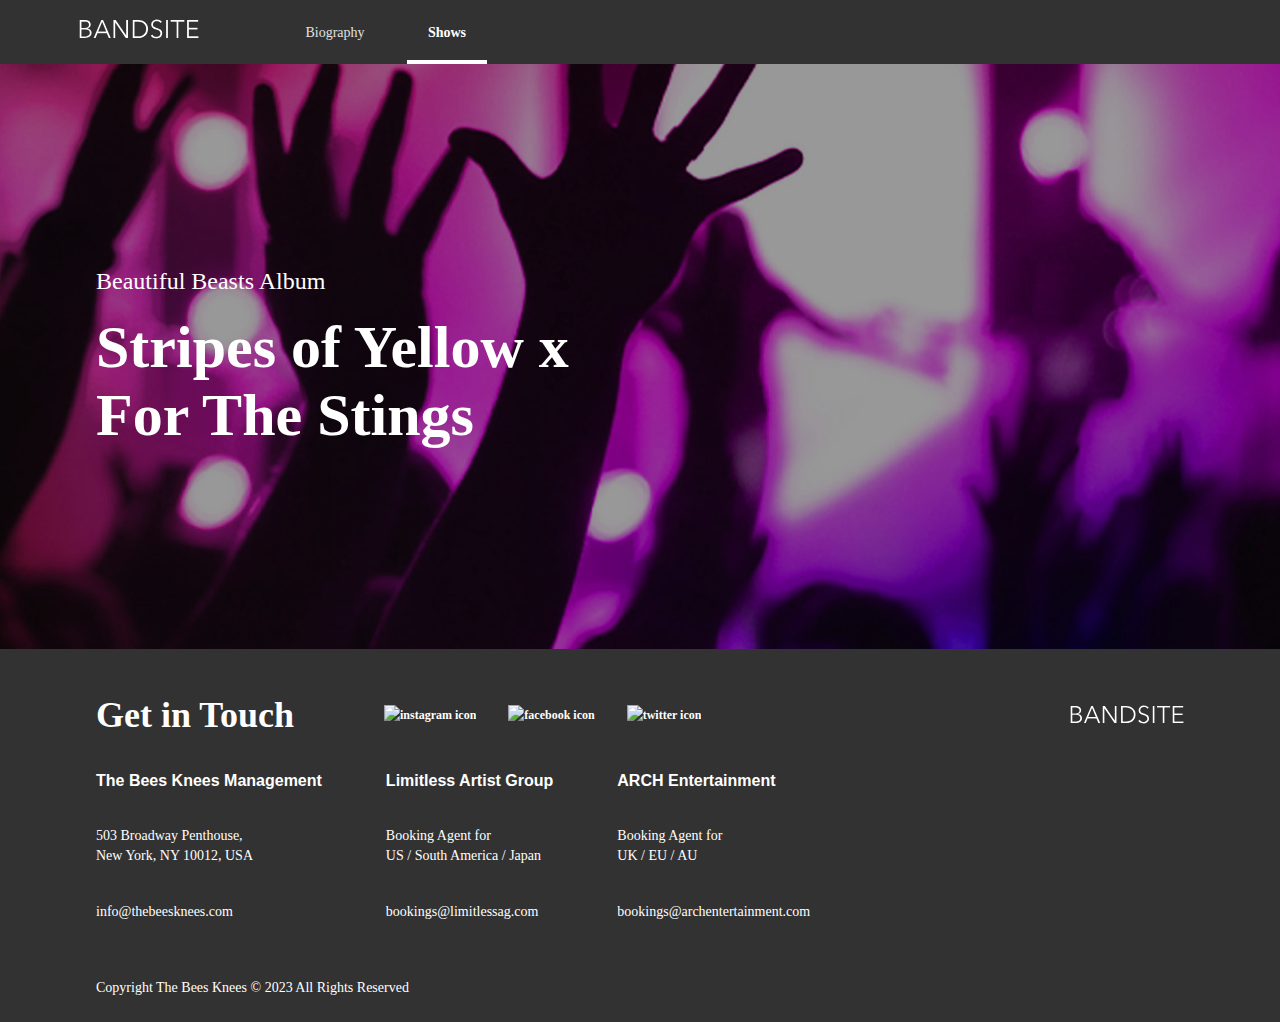
==== pages/shows.html @ 43c8410a "embed soundcloud song in hero" ====
<!DOCTYPE html>
<html lang="en">
<head>
    <meta charset="UTF-8">
    <meta name="viewport" content="width=device-width, initial-scale=1.0">
    <title>BandSite | Shows</title>
    <link rel="stylesheet" href="../styles/shows.css">
</head>
<body>
    <!-- navigation -->
    <header class="nav-header">
        <nav class="navigation">
            <h1 class="navigation__heading">
                <a href="../index.html"><img class="navigation__logo" src="../assets/logos/Logo-bandsite.svg" alt="bandsite logo"></a>
            </h1>
            </div>
            <div class="navigation__menu">
                <ul class="navigation__pages">
                    <li class="navigation__item navigation__item--inactive"><a class="navigation__link navigation__link--inactive" href="../index.html">Biography</a></li>
                    <li class="navigation__item navigation__item--active"><a class="navigation__link navigation__link--active" href="./shows.html">Shows</a></li>
                </ul>
            </div>
        </nav>
    </header>

    <!-- hero section -->
    <section class="hero">
        <div class="hero__title">
            <h4 class="hero__subtitle">Beautiful Beasts Album</h4>
            <h2 class="hero__text">Stripes of Yellow x</h2>
            <h2 class="hero__text">For The Stings</h2>
        </div>
        <div class="hero__soundcloud hero__soundcloud--mobile">
            <iframe width="100%" height="130" scrolling="no" frameborder="no" allow="autoplay" src="https://w.soundcloud.com/player/?url=https%3A//api.soundcloud.com/tracks/1814779140&color=%23ff5500&auto_play=false&hide_related=true&show_comments=false&show_user=true&show_reposts=true&show_teaser=false"></iframe><div style="font-size: 10px; color: #cccccc;line-break: anywhere;word-break: normal;overflow: hidden;white-space: nowrap;text-overflow: ellipsis; font-family: Interstate,Lucida Grande,Lucida Sans Unicode,Lucida Sans,Garuda,Verdana,Tahoma,sans-serif;font-weight: 100;"></div>
        </div>
        <div class="hero__soundcloud hero__soundcloud--nonmobile">
            <iframe width="400rem" height="130" scrolling="no" frameborder="no" allow="autoplay" src="https://w.soundcloud.com/player/?url=https%3A//api.soundcloud.com/tracks/1814779140&color=%23ff5500&auto_play=false&hide_related=true&show_comments=false&show_user=true&show_reposts=true&show_teaser=false"></iframe><div style="font-size: 10px; color: #cccccc;line-break: anywhere;word-break: normal;overflow: hidden;white-space: nowrap;text-overflow: ellipsis; font-family: Interstate,Lucida Grande,Lucida Sans Unicode,Lucida Sans,Garuda,Verdana,Tahoma,sans-serif;font-weight: 100;"></div>
        </div>
    </section>

    <!-- footer -->
    <footer class="footer">
        <section class="footer__content">

            <!-- social media section -->
            <section class="footer__social">
                <h2 class="footer__title">Get in Touch</h2>
                <div class="footer__menu">
                    <a class="footer__link" href="https://instagram.com"><img class="footer__icons" src="../assets/icons/SVG/Icon-instagram.svg" alt="instagram icon"></a>
                    <a class="footer__link" href="https://facebook.com"><img class="footer__icons" src="../assets/icons/SVG/Icon-facebook.svg" alt="facebook icon"></a>
                    <a class="footer__link" href="https://twitter.com"><img class="footer__icons" src="../assets/icons/SVG/Icon-twitter.svg" alt="twitter icon"></a>
                </div>
                <!-- footer logo for tablet and desktop -->
                <div class="footer__wordmark--nonmobile">
                    <a class="footer__wordmark--nonmobile" href="../index.html"><img class="footer__logo-nonmobile" src="../assets/logos/Logo-bandsite.svg" alt="bandsite logo"></a>
                </div>
            </section>

            <!-- contact section -->
            <section class="footer__contact">
                <div class="footer__info">
                    <h4 class="footer__subtitle">The Bees Knees Management</h4>
                    <p class="footer__text">503 Broadway Penthouse,</p>
                    <p class="footer__text">New York, NY 10012, USA</p>
                    <p class="footer__email"><a class="footer__text" href="mailto:info@thebeesknees.com"></a>info@thebeesknees.com</p>
                </div>
                <div class="footer__info">
                    <h4 class="footer__subtitle">Limitless Artist Group</h4>
                    <p class="footer__text">Booking Agent for</p>
                    <p class="footer__text">US / South America / Japan</p>
                    <p class="footer__email"><a class="footer__text" href="mailto:bookings@limitlessag.com"></a>bookings@limitlessag.com</p>
                </div>
                <div class="footer__info">
                    <h4 class="footer__subtitle">ARCH Entertainment</h4>
                    <p class="footer__text">Booking Agent for</p>
                    <p class="footer__text">UK / EU / AU</p>
                    <p class="footer__email"><a class="footer__text" href="mailto:bookings@archentertainment.com"></a>bookings@archentertainment.com</p>
                </div>
            </section>

            <!-- footer logo for mobile -->
            <div class="footer__wordmark--mobile">
                <a class="footer__wordmark--mobile" href="../index.html"><img class="footer__logo--mobile" src="../assets/logos/Logo-bandsite.svg" alt="bandsite logo"></a>
            </div>

            <!-- copyright section -->
            <div>
                <p class="footer__copy">Copyright The Bees Knees © 2023 All Rights Reserved</p>
            </div>
        </section>
    </footer>
</body>
</html>
---- styles/shows.css ----
@font-face {
  font-family: "Avenir Next";
  src: url(../assets/fonts/AvenirNextLTPro-Regular.otf) format("otf");
  font-weight: 400;
  font-style: normal;
}
@font-face {
  font-family: "Avenir Next";
  src: url(../assets/fonts/AvenirNextLTPro-Demi.otf) format("otf");
  font-weight: 600;
  font-style: normal;
}
@font-face {
  font-family: "Avenir Next";
  src: url(../assets/fonts/AvenirNextLTPro-Bold.otf) format("otf");
  font-weight: 700;
  font-style: normal;
}
html {
  font-family: "Avenir Next", sans-serif;
}

* {
  box-sizing: border-box;
}

html, body {
  padding: 0rem;
  margin: 0rem;
}

h1, h2, h3, h4, p {
  margin: 0rem;
}

ul, li {
  list-style-type: none;
}

a, a:visited {
  text-decoration: none;
  color: #FFFFFF;
}

@media screen and (min-width: 320px) and (max-width: 767px) {
  h1 {
    font-family: "Avenir Next";
    font-weight: 700;
    font-size: 24px;
    line-height: 32px;
  }
}
@media screen and (min-width: 768px) and (max-width: 1279px) {
  h1 {
    font-family: "Avenir Next";
    font-weight: 700;
    font-size: 60px;
    line-height: 68px;
  }
}
@media screen and (min-width: 1280px) and (max-width: 1920px) {
  h1 {
    font-family: "Avenir Next";
    font-weight: 700;
    font-size: 60px;
    line-height: 68px;
  }
}

@media screen and (min-width: 320px) and (max-width: 767px) {
  h2 {
    font-family: "Avenir Next";
    font-weight: 700;
    font-size: 24px;
    line-height: 32px;
  }
}
@media screen and (min-width: 768px) and (max-width: 1279px) {
  h2 {
    font-family: "Avenir Next";
    font-weight: 700;
    font-size: 36px;
    line-height: 44px;
  }
}
@media screen and (min-width: 1280px) and (max-width: 1920px) {
  h2 {
    font-family: "Avenir Next";
    font-weight: 700;
    font-size: 36px;
    line-height: 44px;
  }
}

@media screen and (min-width: 320px) and (max-width: 767px) {
  h3 {
    font-family: "Avenir Next";
    font-weight: 600;
    font-size: 14px;
    line-height: 22px;
  }
}
@media screen and (min-width: 768px) and (max-width: 1279px) {
  h3 {
    font-family: "Avenir Next";
    font-weight: 600;
    font-size: 24px;
    line-height: 32px;
  }
}
@media screen and (min-width: 1280px) and (max-width: 1920px) {
  h3 {
    font-family: "Avenir Next";
    font-weight: 600;
    font-size: 24px;
    line-height: 32px;
  }
}

@media screen and (min-width: 320px) and (max-width: 767px) {
  p {
    font-family: "Avenir Next";
    font-weight: 400;
    font-size: 13px;
    line-height: 18px;
  }
}
@media screen and (min-width: 768px) and (max-width: 1279px) {
  p {
    font-family: "Avenir Next";
    font-weight: 400;
    font-size: 14px;
    line-height: 22px;
  }
}
@media screen and (min-width: 1280px) and (max-width: 1920px) {
  p {
    font-family: "Avenir Next";
    font-weight: 400;
    font-size: 14px;
    line-height: 22px;
  }
}

@media screen and (min-width: 320px) and (max-width: 767px) {
  a, li {
    font-family: "Avenir Next";
    font-weight: 700;
    font-size: 10px;
    line-height: 20px;
  }
}
@media screen and (min-width: 768px) and (max-width: 1279px) {
  a, li {
    font-family: "Avenir Next";
    font-weight: 700;
    font-size: 12px;
    line-height: 20px;
  }
}
@media screen and (min-width: 1280px) and (max-width: 1920px) {
  a, li {
    font-family: "Avenir Next";
    font-weight: 700;
    font-size: 12px;
    line-height: 20px;
  }
}

.nav-header {
  width: 100%;
  background-color: #323232;
}
@media screen and (min-width: 320px) and (max-width: 767px) {
  .nav-header {
    padding: 0.5rem 0rem;
  }
}
@media screen and (min-width: 768px) and (max-width: 1279px) {
  .nav-header {
    padding-left: 36px;
    padding-right: 36px;
  }
}
@media screen and (min-width: 1280px) and (max-width: 1920px) {
  .nav-header {
    padding: 0 auto;
  }
}

.navigation {
  background-color: #323232;
  display: flex;
}
@media screen and (min-width: 320px) and (max-width: 767px) {
  .navigation {
    flex-direction: column;
    align-items: center;
    justify-content: center;
  }
}
@media screen and (min-width: 768px) and (max-width: 1279px) {
  .navigation {
    align-items: center;
    justify-content: flex-end;
    height: 4rem;
  }
}
@media screen and (min-width: 1280px) and (max-width: 1920px) {
  .navigation {
    align-items: center;
    justify-content: flex-end;
    margin: 0 3.9375rem;
    height: 4rem;
  }
}
.navigation__heading {
  padding: 0.5rem 1rem;
}
@media screen and (min-width: 768px) and (max-width: 1279px) {
  .navigation__heading {
    display: flex;
    align-items: flex-start;
  }
}
@media screen and (min-width: 1280px) and (max-width: 1920px) {
  .navigation__heading {
    display: flex;
    align-items: flex-start;
  }
}
.navigation__logo {
  width: 7.5rem;
  height: 1.25rem;
}
.navigation__menu {
  width: 100%;
}
.navigation__pages {
  width: 100%;
  display: flex;
  align-items: flex-end;
  justify-content: space-around;
  position: relative;
  top: 0.5rem;
  padding: 0rem;
  margin: 0rem;
}
@media screen and (min-width: 768px) and (max-width: 1279px) {
  .navigation__pages {
    justify-content: left;
    padding: 0.4rem 0rem 0rem 4rem;
    margin: 0rem;
  }
}
@media screen and (min-width: 1280px) and (max-width: 1920px) {
  .navigation__pages {
    justify-content: left;
    padding: 0.4rem 0rem 0rem 4rem;
    margin: 0rem;
  }
}
.navigation__item {
  text-align: center;
  padding: 0rem 0rem 0.5rem 0rem;
  transition: all ease-in-out 0.2s;
}
@media screen and (min-width: 320px) and (max-width: 767px) {
  .navigation__item {
    width: 100%;
  }
}
@media screen and (min-width: 768px) and (max-width: 1279px) {
  .navigation__item {
    padding: 0rem 0rem 1rem 0rem;
    margin: 0rem 1rem;
    width: 5rem;
  }
}
@media screen and (min-width: 1280px) and (max-width: 1920px) {
  .navigation__item {
    padding: 0rem 0rem 1rem 0rem;
    margin: 0rem 1rem;
    width: 5rem;
  }
}
.navigation__item--active, .navigation__item:hover, .navigation__item:focus {
  border-bottom: 0.25rem #FFFFFF solid;
  color: #FFFFFF;
}
.navigation__item--inactive {
  border-bottom: 0.25rem #323232 solid;
  color: #E1E1E1;
}
.navigation__link {
  font-family: "Avenir Next";
  font-weight: 600;
  font-size: 14px;
  line-height: 22px;
}
.navigation__link--active, .navigation__link:hover, .navigation__link:focus {
  font-weight: 600;
  color: #FFFFFF;
}
.navigation__link--inactive {
  font-weight: 400;
  color: #E1E1E1;
}

.footer {
  width: 100%;
  background-color: #323232;
  color: #FFFFFF;
  padding: 1rem 1rem 0rem 1rem;
}
@media screen and (min-width: 768px) and (max-width: 1279px) {
  .footer {
    padding: 2rem 2.25rem 1rem;
    display: flex;
    align-items: flex-start;
    justify-content: space-between;
  }
}
@media screen and (min-width: 1280px) and (max-width: 1920px) {
  .footer {
    padding: 2rem 6rem 1rem;
    max-width: 1920px;
    margin: 0 auto;
  }
}
.footer * {
  padding: 0.5rem 0rem;
}
.footer__content {
  padding: 0rem;
}
@media screen and (min-width: 768px) and (max-width: 1279px) {
  .footer__content {
    width: 100%;
    display: flex;
    flex-direction: column;
    align-items: flex-start;
    justify-content: flex-start;
  }
}
.footer__social {
  padding: 0rem;
  width: 100%;
  display: flex;
  flex-direction: column;
}
@media screen and (min-width: 768px) and (max-width: 1279px) {
  .footer__social {
    display: flex;
    flex-direction: row;
    align-items: center;
    justify-content: space-between;
  }
}
@media screen and (min-width: 1280px) and (max-width: 1920px) {
  .footer__social {
    display: flex;
    flex-direction: row;
    align-items: center;
    justify-content: space-between;
  }
}
.footer__title {
  padding: 1rem 0rem 0rem;
  font-family: "Avenir Next";
  font-weight: 700;
  font-size: 24px;
  line-height: 32px;
  font-weight: 600;
}
@media screen and (min-width: 768px) and (max-width: 1279px) {
  .footer__title {
    font-family: "Avenir Next";
    font-weight: 700;
    font-size: 36px;
    line-height: 44px;
    font-weight: 600;
    display: flex;
    align-items: center;
    padding: 0rem;
  }
}
@media screen and (min-width: 1280px) and (max-width: 1920px) {
  .footer__title {
    font-family: "Avenir Next";
    font-weight: 700;
    font-size: 36px;
    line-height: 44px;
    font-weight: 600;
    display: flex;
    align-items: center;
    padding: 0rem;
  }
}
.footer__menu {
  padding: 0rem;
  display: flex;
  align-items: center;
}
@media screen and (min-width: 768px) and (max-width: 1279px) {
  .footer__menu {
    position: absolute;
    left: 17.5rem;
  }
}
@media screen and (min-width: 1280px) and (max-width: 1920px) {
  .footer__menu {
    position: absolute;
    left: 24rem;
  }
}
.footer__link {
  margin: 0rem 0.5rem 0rem 0rem;
}
@media screen and (min-width: 768px) and (max-width: 1279px) {
  .footer__link {
    display: flex;
    padding: 0rem;
  }
}
@media screen and (min-width: 1280px) and (max-width: 1920px) {
  .footer__link {
    display: flex;
    padding: 0rem;
  }
}
.footer__icons {
  padding: 1rem 0rem 0rem;
  margin: 0rem 1.5rem 0rem 0rem;
}
@media screen and (min-width: 768px) and (max-width: 1279px) {
  .footer__icons {
    padding: 0rem;
  }
}
@media screen and (min-width: 1280px) and (max-width: 1920px) {
  .footer__icons {
    padding: 0rem;
  }
}
@media screen and (min-width: 768px) and (max-width: 1279px) {
  .footer__contact {
    display: flex;
    align-items: center;
    justify-content: flex-start;
    width: 100%;
    padding: 0rem;
    margin: 0rem;
  }
}
@media screen and (min-width: 1280px) and (max-width: 1920px) {
  .footer__contact {
    display: flex;
    align-items: center;
    justify-content: flex-start;
    width: 100%;
    padding: 0rem;
    margin: 0rem;
  }
}
@media screen and (min-width: 768px) and (max-width: 1279px) {
  .footer__info {
    margin: 0rem 1.5rem 0rem 0rem;
  }
}
@media screen and (min-width: 1280px) and (max-width: 1920px) {
  .footer__info {
    margin: 0rem 4rem 0rem 0rem;
  }
}
.footer__subtitle {
  padding: 0.5rem 0rem 1rem;
  margin: 0rem;
  font-weight: 600;
}
@media screen and (min-width: 768px) and (max-width: 1279px) {
  .footer__subtitle {
    padding: 1rem 0rem 2.25rem;
  }
}
@media screen and (min-width: 1280px) and (max-width: 1920px) {
  .footer__subtitle {
    padding: 1rem 0rem 2.25rem;
  }
}
.footer__text {
  padding: 0rem;
  font-family: "Avenir Next";
  font-weight: 400;
  font-size: 13px;
  line-height: 18px;
}
@media screen and (min-width: 768px) and (max-width: 1279px) {
  .footer__text {
    font-family: "Avenir Next";
    font-weight: 400;
    font-size: 14px;
    line-height: 20px;
  }
}
@media screen and (min-width: 1280px) and (max-width: 1920px) {
  .footer__text {
    font-family: "Avenir Next";
    font-weight: 400;
    font-size: 14px;
    line-height: 20px;
  }
}
.footer__email {
  padding: 1rem 0rem 0rem;
  font-family: "Avenir Next";
  font-weight: 400;
  font-size: 13px;
  line-height: 18px;
}
@media screen and (min-width: 768px) and (max-width: 1279px) {
  .footer__email {
    font-family: "Avenir Next";
    font-weight: 400;
    font-size: 14px;
    line-height: 20px;
    padding: 2.25rem 0rem 0rem;
  }
}
@media screen and (min-width: 1280px) and (max-width: 1920px) {
  .footer__email {
    font-family: "Avenir Next";
    font-weight: 400;
    font-size: 14px;
    line-height: 20px;
    padding: 2.25rem 0rem 0rem;
  }
}
.footer__wordmark {
  padding: 0rem;
  margin: 0rem;
}
@media screen and (min-width: 320px) and (max-width: 767px) {
  .footer__wordmark--mobile {
    display: flex;
    padding: 1rem 0rem 0rem;
    margin: 0rem;
  }
}
@media screen and (min-width: 768px) and (max-width: 1279px) {
  .footer__wordmark--mobile {
    display: none;
  }
}
@media screen and (min-width: 1280px) and (max-width: 1920px) {
  .footer__wordmark--mobile {
    display: none;
  }
}
@media screen and (min-width: 320px) and (max-width: 767px) {
  .footer__wordmark--nonmobile {
    display: none;
  }
}
@media screen and (min-width: 768px) and (max-width: 1279px) {
  .footer__wordmark--nonmobile {
    display: flex;
    margin: 0rem;
  }
}
@media screen and (min-width: 1280px) and (max-width: 1920px) {
  .footer__wordmark--nonmobile {
    display: flex;
    margin-left: 0rem;
  }
}
.footer__logo {
  width: 7.5rem;
  height: 1.25rem;
  padding: 0rem;
}
@media screen and (min-width: 768px) and (max-width: 1279px) {
  .footer__logo--mobile {
    display: none;
  }
}
@media screen and (min-width: 1280px) and (max-width: 1920px) {
  .footer__logo--mobile {
    display: none;
  }
}
@media screen and (min-width: 320px) and (max-width: 767px) {
  .footer__logo--nonmobile {
    display: none;
  }
}
@media screen and (min-width: 768px) and (max-width: 1279px) {
  .footer__logo--nonmobile {
    display: flex;
  }
}
@media screen and (min-width: 1280px) and (max-width: 1920px) {
  .footer__logo--nonmobile {
    display: flex;
  }
}
.footer__copy {
  font-family: "Avenir Next";
  font-weight: 400;
  font-size: 13px;
  line-height: 18px;
}
@media screen and (min-width: 768px) and (max-width: 1279px) {
  .footer__copy {
    font-family: "Avenir Next";
    font-weight: 400;
    font-size: 14px;
    line-height: 20px;
    padding: 2.5rem 0rem 0rem;
  }
}
@media screen and (min-width: 1280px) and (max-width: 1920px) {
  .footer__copy {
    font-family: "Avenir Next";
    font-weight: 400;
    font-size: 14px;
    line-height: 20px;
    padding: 2.5rem 0rem 0rem;
  }
}

.hero {
  display: flex;
  flex-direction: column;
  align-items: left;
  background: url(../assets/images/hero-shows.jpg) rgba(50, 50, 50, 0.5);
  background-blend-mode: multiply;
  background-repeat: no-repeat;
  background-size: cover;
  background-position: center;
  padding: 1rem;
  width: 100%;
}
@media screen and (min-width: 320px) and (max-width: 767px) {
  .hero {
    height: 37vh;
  }
}
@media screen and (min-width: 768px) and (max-width: 1279px) {
  .hero {
    height: 47vh;
  }
}
@media screen and (min-width: 1280px) and (max-width: 1920px) {
  .hero {
    flex-direction: row;
    align-items: center;
    height: 65vh;
  }
}
.hero__subtitle {
  font-family: "Avenir Next";
  font-weight: 600;
  font-size: 14px;
  line-height: 22px;
  font-weight: 400;
  padding-bottom: 1rem;
}
@media screen and (min-width: 768px) and (max-width: 1279px) {
  .hero__subtitle {
    font-family: "Avenir Next";
    font-weight: 600;
    font-size: 24px;
    line-height: 32px;
    font-weight: 400;
  }
}
@media screen and (min-width: 1280px) and (max-width: 1920px) {
  .hero__subtitle {
    font-family: "Avenir Next";
    font-weight: 600;
    font-size: 24px;
    line-height: 32px;
    font-weight: 400;
  }
}
.hero__title {
  margin: 1rem 1rem 0rem;
  color: #FFFFFF;
}
@media screen and (min-width: 768px) and (max-width: 1279px) {
  .hero__title {
    margin: 2.25rem;
  }
}
@media screen and (min-width: 1280px) and (max-width: 1920px) {
  .hero__title {
    margin: 5rem;
  }
}
.hero__text {
  font-family: "Avenir Next";
  font-weight: 700;
  font-size: 24px;
  line-height: 32px;
  font-weight: 600;
}
@media screen and (min-width: 768px) and (max-width: 1279px) {
  .hero__text {
    font-family: "Avenir Next";
    font-weight: 700;
    font-size: 60px;
    line-height: 68px;
    font-weight: 600;
  }
}
@media screen and (min-width: 1280px) and (max-width: 1920px) {
  .hero__text {
    font-family: "Avenir Next";
    font-weight: 700;
    font-size: 60px;
    line-height: 68px;
    font-weight: 600;
  }
}
.hero__soundcloud--mobile {
  margin: 1rem 1rem;
}
@media screen and (min-width: 768px) and (max-width: 1279px) {
  .hero__soundcloud--mobile {
    display: none;
  }
}
@media screen and (min-width: 1280px) and (max-width: 1920px) {
  .hero__soundcloud--mobile {
    display: none;
  }
}
@media screen and (min-width: 320px) and (max-width: 767px) {
  .hero__soundcloud--nonmobile {
    display: none;
  }
}
@media screen and (min-width: 768px) and (max-width: 1279px) {
  .hero__soundcloud--nonmobile {
    margin: 1rem 2rem 0rem;
  }
}
@media screen and (min-width: 1280px) and (max-width: 1920px) {
  .hero__soundcloud--nonmobile {
    margin: 9.5rem 5rem 5rem;
  }
}/*# sourceMappingURL=shows.css.map */
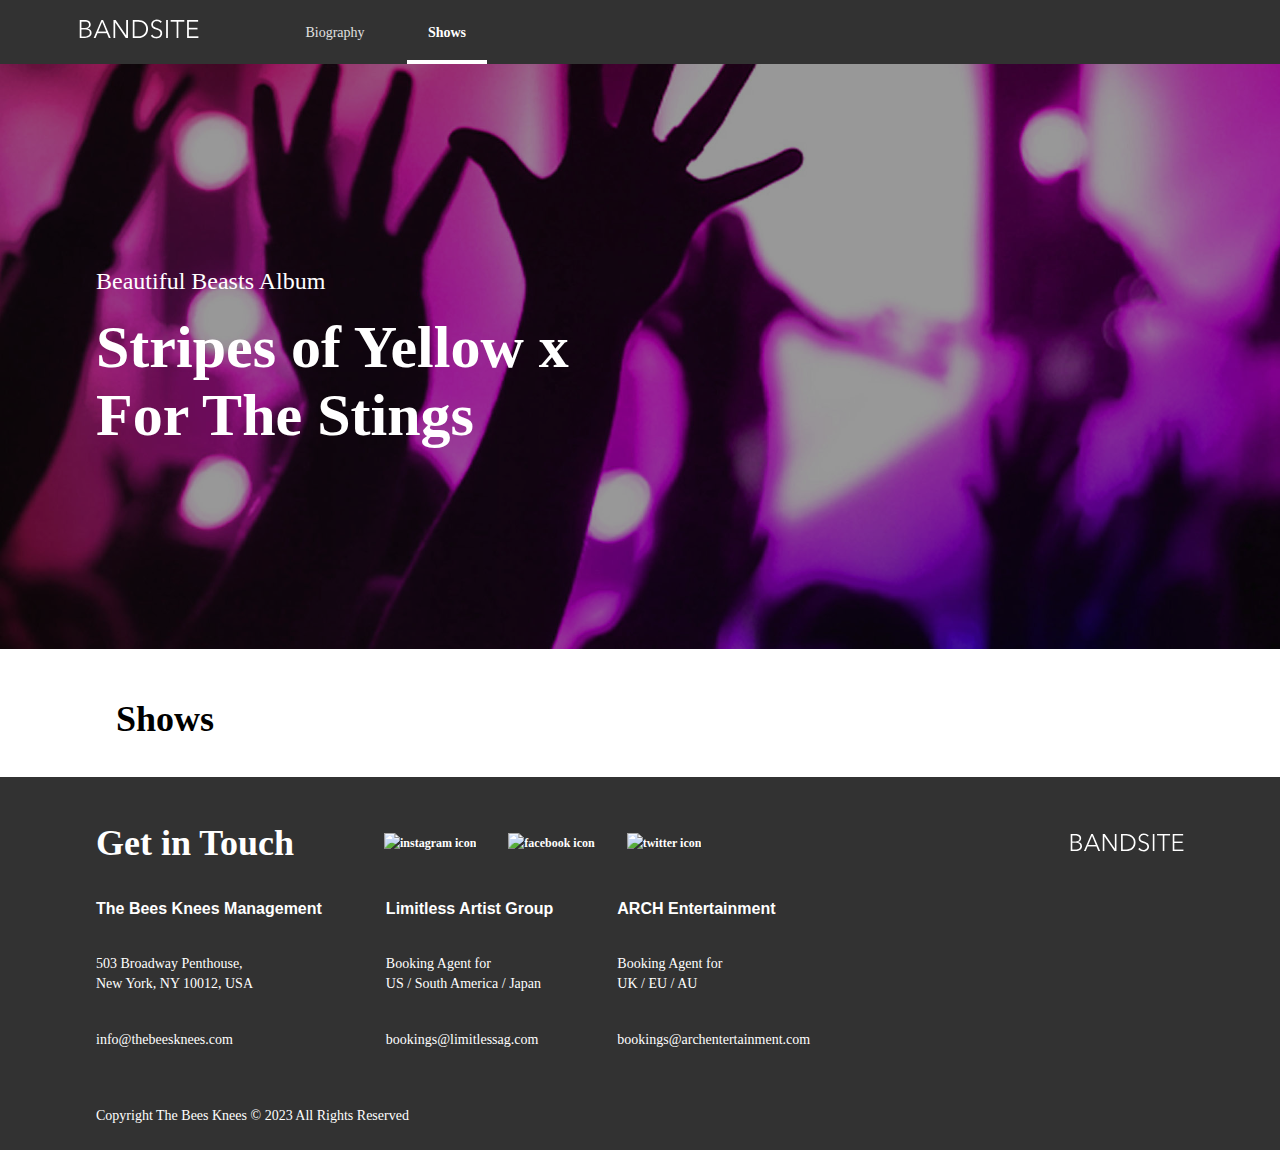
==== commit 35968ea9: "add shows title & fix title positioning" ====
--- a/pages/shows.html
+++ b/pages/shows.html
@@ -35,6 +35,13 @@
         </div>
         <div class="hero__soundcloud hero__soundcloud--nonmobile">
             <iframe width="400rem" height="130" scrolling="no" frameborder="no" allow="autoplay" src="https://w.soundcloud.com/player/?url=https%3A//api.soundcloud.com/tracks/1814779140&color=%23ff5500&auto_play=false&hide_related=true&show_comments=false&show_user=true&show_reposts=true&show_teaser=false"></iframe><div style="font-size: 10px; color: #cccccc;line-break: anywhere;word-break: normal;overflow: hidden;white-space: nowrap;text-overflow: ellipsis; font-family: Interstate,Lucida Grande,Lucida Sans Unicode,Lucida Sans,Garuda,Verdana,Tahoma,sans-serif;font-weight: 100;"></div>
+        </div>
+    </section>
+
+    <!-- shows section -->
+    <section class="shows">
+        <div>
+            <h2 class="shows__title">Shows</h2>
         </div>
     </section>
 
--- a/styles/shows.css
+++ b/styles/shows.css
@@ -750,4 +750,56 @@
   .hero__soundcloud--nonmobile {
     margin: 9.5rem 5rem 5rem;
   }
+}
+
+.shows {
+  display: flex;
+  width: 100%;
+}
+@media screen and (min-width: 320px) and (max-width: 767px) {
+  .shows {
+    padding: 1.5rem 1rem 0rem 1rem;
+  }
+}
+@media screen and (min-width: 768px) and (max-width: 1279px) {
+  .shows {
+    padding: 3rem 2.25rem 0rem 2.25rem;
+  }
+}
+@media screen and (min-width: 1280px) and (max-width: 1920px) {
+  .shows {
+    padding: 3rem 2.25rem 0rem 2.25rem;
+    max-width: 1920px;
+  }
+}
+@media screen and (min-width: 320px) and (max-width: 767px) {
+  .shows__title {
+    padding: 0rem 0rem 1rem 0rem;
+    font-family: "Avenir Next";
+    font-weight: 700;
+    font-size: 24px;
+    line-height: 32px;
+    font-weight: 600;
+  }
+}
+@media screen and (min-width: 768px) and (max-width: 1279px) {
+  .shows__title {
+    padding: 0rem 0rem 2.25rem 0rem;
+    font-family: "Avenir Next";
+    font-weight: 700;
+    font-size: 36px;
+    line-height: 44px;
+    font-weight: 600;
+  }
+}
+@media screen and (min-width: 1280px) and (max-width: 1920px) {
+  .shows__title {
+    padding: 0rem 0rem 2.25rem 5rem;
+    font-family: "Avenir Next";
+    font-weight: 700;
+    font-size: 36px;
+    line-height: 44px;
+    font-weight: 600;
+    margin: 0rem auto;
+  }
 }/*# sourceMappingURL=shows.css.map */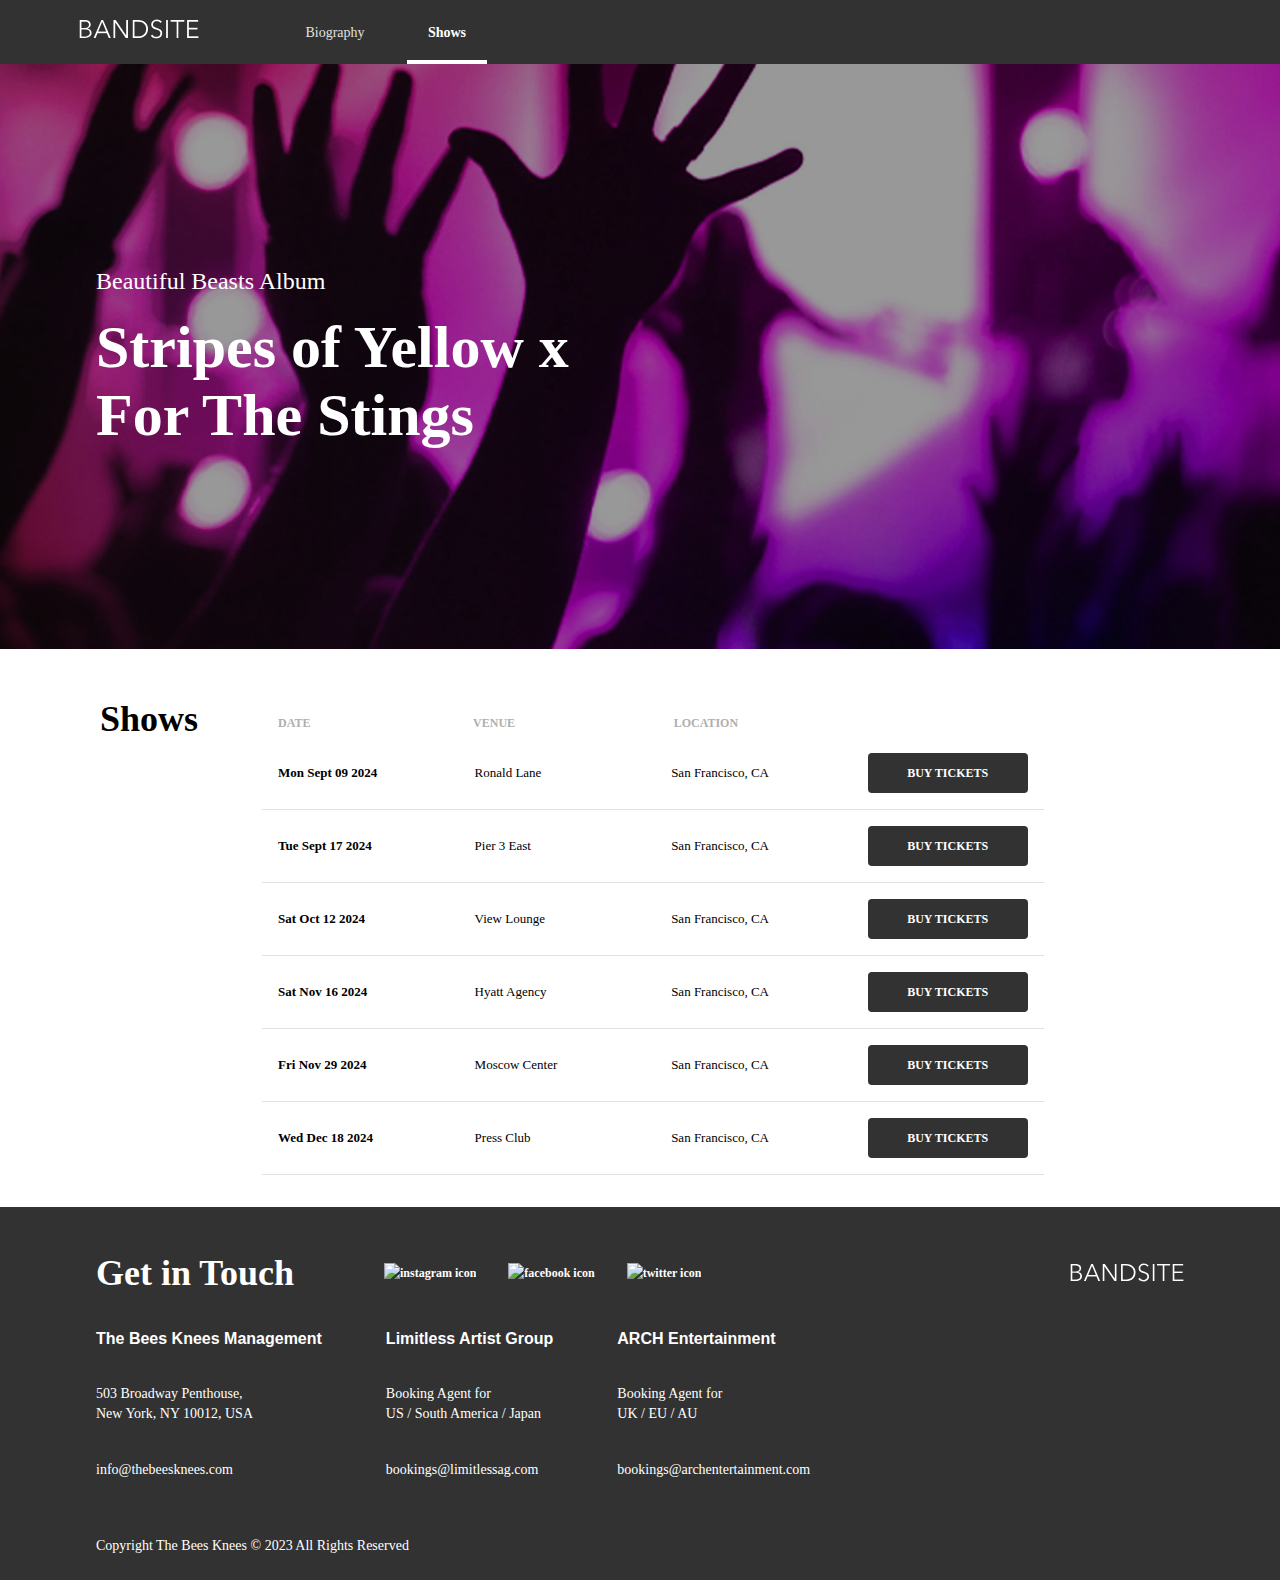
==== commit a6677cca: "create script for shows, add styling" ====
--- a/pages/shows.html
+++ b/pages/shows.html
@@ -5,6 +5,7 @@
     <meta name="viewport" content="width=device-width, initial-scale=1.0">
     <title>BandSite | Shows</title>
     <link rel="stylesheet" href="../styles/shows.css">
+    <script src="../scripts/build-shows-page.js" defer></script>
 </head>
 <body>
     <!-- navigation -->
@@ -39,10 +40,23 @@
     </section>
 
     <!-- shows section -->
+    <div>
+        <h2 class="shows__title">Shows</h2>
+    </div>
     <section class="shows">
-        <div>
-            <h2 class="shows__title">Shows</h2>
+        <div class="shows__container--desktop">
+            <h2 class="shows__title--desktop">Shows</h2>
+            <ul id="shows-list" class="shows__list">
+                <li>
+                    <ul class="shows__label--nonmobile">
+                        <li class="shows__date">DATE</li>
+                        <li class="shows__venue">VENUE</li>
+                        <li class="shows__location">LOCATION</li>
+                    </ul>
+                </li>
+            </ul>
         </div>
+        
     </section>
 
     <!-- footer -->
--- a/styles/shows.css
+++ b/styles/shows.css
@@ -643,19 +643,19 @@
 }
 @media screen and (min-width: 320px) and (max-width: 767px) {
   .hero {
-    height: 37vh;
+    min-height: 37vh;
   }
 }
 @media screen and (min-width: 768px) and (max-width: 1279px) {
   .hero {
-    height: 47vh;
+    min-height: 47vh;
   }
 }
 @media screen and (min-width: 1280px) and (max-width: 1920px) {
   .hero {
     flex-direction: row;
     align-items: center;
-    height: 65vh;
+    min-height: 65vh;
   }
 }
 .hero__subtitle {
@@ -685,7 +685,7 @@
   }
 }
 .hero__title {
-  margin: 1rem 1rem 0rem;
+  margin: 1rem 0rem 0rem;
   color: #FFFFFF;
 }
 @media screen and (min-width: 768px) and (max-width: 1279px) {
@@ -724,7 +724,7 @@
   }
 }
 .hero__soundcloud--mobile {
-  margin: 1rem 1rem;
+  margin: 1rem 0rem;
 }
 @media screen and (min-width: 768px) and (max-width: 1279px) {
   .hero__soundcloud--mobile {
@@ -753,38 +753,55 @@
 }
 
 .shows {
-  display: flex;
-  width: 100%;
-}
-@media screen and (min-width: 320px) and (max-width: 767px) {
+  padding: 0rem;
+}
+@media screen and (min-width: 768px) and (max-width: 1279px) {
   .shows {
-    padding: 1.5rem 1rem 0rem 1rem;
-  }
-}
-@media screen and (min-width: 768px) and (max-width: 1279px) {
+    display: flex;
+    flex-direction: column;
+    width: 100%;
+    padding: 3rem 2.25rem 0rem 2.25rem;
+  }
+}
+@media screen and (min-width: 1280px) and (max-width: 1920px) {
   .shows {
-    padding: 3rem 2.25rem 0rem 2.25rem;
-  }
-}
-@media screen and (min-width: 1280px) and (max-width: 1920px) {
-  .shows {
+    flex-direction: row;
     padding: 3rem 2.25rem 0rem 2.25rem;
     max-width: 1920px;
-  }
-}
-@media screen and (min-width: 320px) and (max-width: 767px) {
+    margin: 0 auto;
+  }
+}
+@media screen and (min-width: 1280px) and (max-width: 1920px) {
+  .shows__container--desktop {
+    display: flex;
+    align-items: flex-start;
+  }
+}
+.shows__title {
+  padding: 1rem;
+  font-family: "Avenir Next";
+  font-weight: 700;
+  font-size: 24px;
+  line-height: 32px;
+  font-weight: 600;
+}
+@media screen and (min-width: 768px) and (max-width: 1279px) {
   .shows__title {
-    padding: 0rem 0rem 1rem 0rem;
-    font-family: "Avenir Next";
-    font-weight: 700;
-    font-size: 24px;
-    line-height: 32px;
-    font-weight: 600;
-  }
-}
-@media screen and (min-width: 768px) and (max-width: 1279px) {
+    display: none;
+  }
+}
+@media screen and (min-width: 1280px) and (max-width: 1920px) {
   .shows__title {
-    padding: 0rem 0rem 2.25rem 0rem;
+    display: none;
+  }
+}
+.shows__title--desktop {
+  display: none;
+}
+@media screen and (min-width: 768px) and (max-width: 1279px) {
+  .shows__title--desktop {
+    display: flex;
+    padding: 0rem 0rem 2.25rem 0.5rem;
     font-family: "Avenir Next";
     font-weight: 700;
     font-size: 36px;
@@ -793,13 +810,241 @@
   }
 }
 @media screen and (min-width: 1280px) and (max-width: 1920px) {
-  .shows__title {
-    padding: 0rem 0rem 2.25rem 5rem;
+  .shows__title--desktop {
+    display: flex;
+    padding: 0rem 0rem 2.25rem 4rem;
     font-family: "Avenir Next";
     font-weight: 700;
     font-size: 36px;
     line-height: 44px;
     font-weight: 600;
-    margin: 0rem auto;
-  }
+  }
+}
+.shows__list {
+  padding: 0rem;
+  margin: 0rem 0rem 1rem;
+}
+@media screen and (min-width: 768px) and (max-width: 1279px) {
+  .shows__list {
+    padding: 0rem 0rem 1rem;
+  }
+}
+@media screen and (min-width: 1280px) and (max-width: 1920px) {
+  .shows__list {
+    padding: 0rem 0rem 1rem 4rem;
+    width: 70%;
+  }
+}
+.shows__cards {
+  border-bottom: 0.0625rem solid #E1E1E1;
+  padding: 0rem 0rem 1rem 0rem;
+  margin: 0rem;
+  display: flex;
+  flex-direction: column;
+}
+.shows__cards--selected {
+  background-color: #E1E1E1;
+}
+.shows__cards--sub-list {
+  padding: 1rem 0rem 0rem;
+}
+.shows__cards--sub-list-button {
+  padding-inline-start: 1rem;
+  padding-inline-end: 1rem;
+}
+.shows__cards:hover {
+  background-color: #FAFAFA;
+  cursor: pointer;
+}
+@media screen and (min-width: 768px) and (max-width: 1279px) {
+  .shows__cards {
+    padding: 1rem 1rem;
+    flex-direction: row;
+    align-items: center;
+    justify-content: space-between;
+  }
+  .shows__cards--sub-list {
+    display: flex;
+    align-items: center;
+    padding: 0rem;
+  }
+}
+@media screen and (min-width: 1280px) and (max-width: 1920px) {
+  .shows__cards {
+    padding: 1rem 1rem;
+    flex-direction: row;
+    align-items: center;
+    justify-content: space-between;
+  }
+  .shows__cards--sub-list {
+    display: flex;
+    align-items: center;
+    padding: 0rem;
+  }
+}
+.shows__info--date {
+  font-weight: 600;
+  font-size: 13px;
+  padding: 0rem 1rem;
+}
+@media screen and (min-width: 768px) and (max-width: 1279px) {
+  .shows__info--date {
+    min-width: 9rem;
+    -moz-column-gap: 0.125rem;
+         column-gap: 0.125rem;
+    padding: 0rem;
+  }
+}
+@media screen and (min-width: 1280px) and (max-width: 1920px) {
+  .shows__info--date {
+    min-width: 9rem;
+    -moz-column-gap: 0.125rem;
+         column-gap: 0.125rem;
+    padding: 0rem;
+  }
+}
+.shows__info--venue, .shows__info--location {
+  font-weight: 400;
+  font-size: 13px;
+  padding: 0rem 1rem;
+}
+@media screen and (min-width: 768px) and (max-width: 1279px) {
+  .shows__info--venue, .shows__info--location {
+    min-width: 9rem;
+    -moz-column-gap: 0.125rem;
+         column-gap: 0.125rem;
+    padding: 0rem;
+  }
+}
+@media screen and (min-width: 1280px) and (max-width: 1920px) {
+  .shows__info--venue, .shows__info--location {
+    min-width: 9rem;
+    -moz-column-gap: 0.125rem;
+         column-gap: 0.125rem;
+    padding: 0rem;
+  }
+}
+.shows__label {
+  padding: 0rem 1rem;
+  text-transform: uppercase;
+  color: #AFAFAF;
+  font-family: "Avenir Next";
+  font-weight: 700;
+  font-size: 10px;
+  line-height: 20px;
+  font-weight: 600;
+}
+@media screen and (min-width: 768px) and (max-width: 1279px) {
+  .shows__label {
+    display: none;
+  }
+}
+@media screen and (min-width: 1280px) and (max-width: 1920px) {
+  .shows__label {
+    display: none;
+  }
+}
+.shows__label--nonmobile {
+  display: none;
+  color: #AFAFAF;
+  font-family: "Avenir Next";
+  font-weight: 700;
+  font-size: 12px;
+  line-height: 20px;
+  font-weight: 600;
+}
+@media screen and (min-width: 768px) and (max-width: 1279px) {
+  .shows__label--nonmobile {
+    display: flex;
+    flex-direction: row;
+    align-items: center;
+    justify-content: space-between;
+    width: 65%;
+    padding: 0rem 1rem 0.5rem;
+  }
+}
+@media screen and (min-width: 1280px) and (max-width: 1920px) {
+  .shows__label--nonmobile {
+    display: flex;
+    flex-direction: row;
+    align-items: center;
+    justify-content: space-between;
+    width: 65%;
+    padding: 1rem 0.25rem 0.25rem 1rem;
+  }
+}
+.shows__date {
+  font-weight: 600;
+}
+.shows__venue {
+  padding-left: 0.8125rem;
+}
+@media screen and (min-width: 768px) and (max-width: 1279px) {
+  .shows__venue {
+    font-weight: 600;
+    padding-left: 0.75rem;
+  }
+}
+@media screen and (min-width: 1280px) and (max-width: 1920px) {
+  .shows__venue {
+    font-weight: 600;
+    padding-left: 0.25rem;
+  }
+}
+.shows__location {
+  padding-right: 0rem;
+}
+@media screen and (min-width: 768px) and (max-width: 1279px) {
+  .shows__location {
+    font-weight: 600;
+    padding-right: 1.25rem;
+  }
+}
+@media screen and (min-width: 1280px) and (max-width: 1920px) {
+  .shows__location {
+    font-weight: 600;
+    padding-right: 1.75rem;
+  }
+}
+.shows__button {
+  width: 100%;
+  height: 2.5rem;
+  padding: 0.5rem 0.25rem;
+  background-color: #323232;
+  color: #FFFFFF;
+  text-transform: uppercase;
+  border-radius: 0.25rem;
+  border: none;
+  font-family: "Avenir Next";
+  font-weight: 700;
+  font-size: 10px;
+  line-height: 20px;
+  font-weight: 600;
+  font-size: 1rem;
+}
+@media screen and (min-width: 768px) and (max-width: 1279px) {
+  .shows__button {
+    width: 10rem;
+    padding: 0.5rem, 1rem;
+    font-family: "Avenir Next";
+    font-weight: 700;
+    font-size: 12px;
+    line-height: 20px;
+    font-weight: 600;
+  }
+}
+@media screen and (min-width: 1280px) and (max-width: 1920px) {
+  .shows__button {
+    width: 10rem;
+    padding: 0.25rem, 1rem;
+    font-family: "Avenir Next";
+    font-weight: 700;
+    font-size: 12px;
+    line-height: 20px;
+    font-weight: 600;
+  }
+}
+.shows__button:hover {
+  background-color: #000000;
+  cursor: pointer;
 }/*# sourceMappingURL=shows.css.map */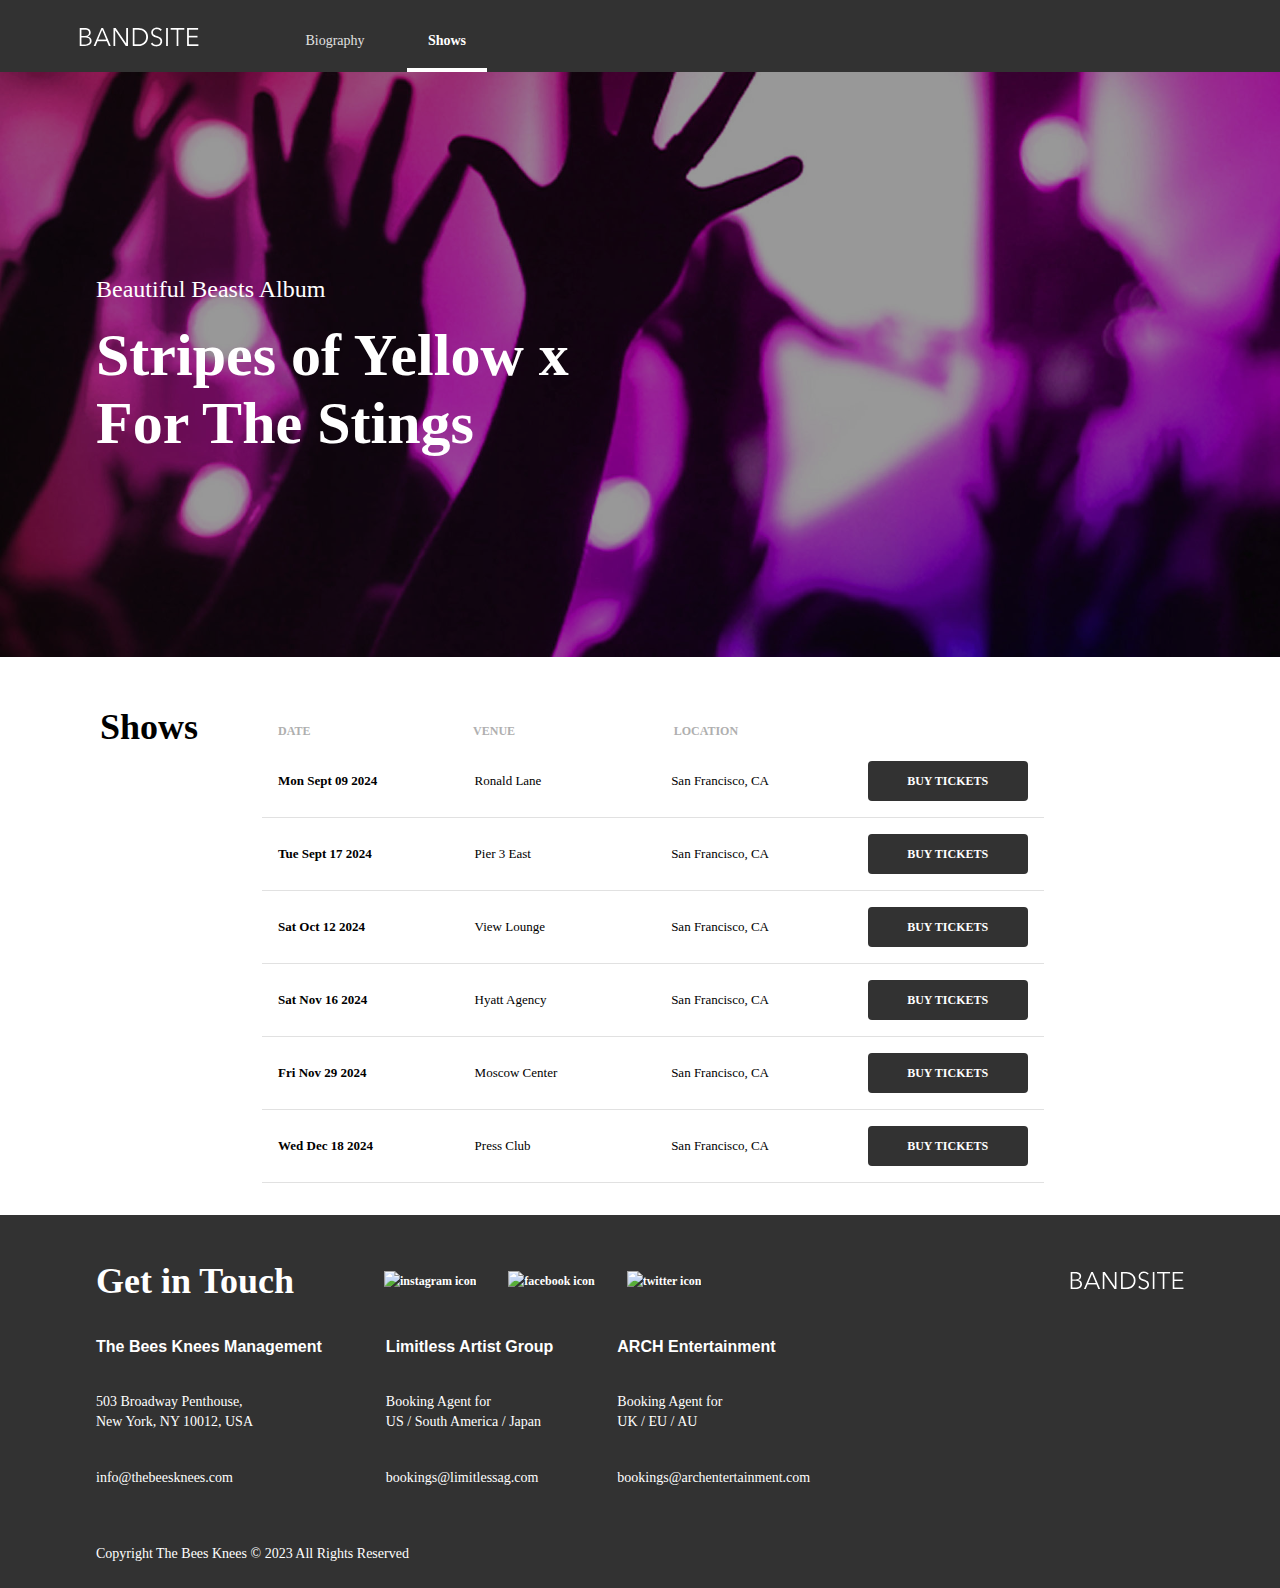
==== commit 1f46fbd4: "remove unnecessary mobile restrictions" ====
--- a/pages/shows.html
+++ b/pages/shows.html
@@ -38,26 +38,27 @@
             <iframe width="400rem" height="130" scrolling="no" frameborder="no" allow="autoplay" src="https://w.soundcloud.com/player/?url=https%3A//api.soundcloud.com/tracks/1814779140&color=%23ff5500&auto_play=false&hide_related=true&show_comments=false&show_user=true&show_reposts=true&show_teaser=false"></iframe><div style="font-size: 10px; color: #cccccc;line-break: anywhere;word-break: normal;overflow: hidden;white-space: nowrap;text-overflow: ellipsis; font-family: Interstate,Lucida Grande,Lucida Sans Unicode,Lucida Sans,Garuda,Verdana,Tahoma,sans-serif;font-weight: 100;"></div>
         </div>
     </section>
-
-    <!-- shows section -->
-    <div>
-        <h2 class="shows__title">Shows</h2>
-    </div>
-    <section class="shows">
-        <div class="shows__container--desktop">
-            <h2 class="shows__title--desktop">Shows</h2>
-            <ul id="shows-list" class="shows__list">
-                <li>
-                    <ul class="shows__label--nonmobile">
-                        <li class="shows__date">DATE</li>
-                        <li class="shows__venue">VENUE</li>
-                        <li class="shows__location">LOCATION</li>
-                    </ul>
-                </li>
-            </ul>
+    
+    <main>
+        <!-- shows section -->
+        <div>
+            <h2 class="shows__title">Shows</h2>
         </div>
-        
-    </section>
+        <section class="shows">
+            <div class="shows__container--desktop">
+                <h2 class="shows__title--desktop">Shows</h2>
+                <ul id="shows-list" class="shows__list">
+                    <li>
+                        <ul class="shows__label--nonmobile">
+                            <li class="shows__date">DATE</li>
+                            <li class="shows__venue">VENUE</li>
+                            <li class="shows__location">LOCATION</li>
+                        </ul>
+                    </li>
+                </ul>
+            </div>
+        </section>
+    </main>
 
     <!-- footer -->
     <footer class="footer">
--- a/styles/shows.css
+++ b/styles/shows.css
@@ -17,7 +17,7 @@
   font-style: normal;
 }
 html {
-  font-family: "Avenir Next", sans-serif;
+  font-family: "Avenir Next", Verdana, Geneva, Tahoma, sans-serif;
 }
 
 * {
@@ -42,172 +42,155 @@
   color: #FFFFFF;
 }
 
-@media screen and (min-width: 320px) and (max-width: 767px) {
+h1 {
+  font-family: "Avenir Next";
+  font-weight: 700;
+  font-size: 1.5rem;
+  line-height: 2rem;
+}
+@media screen and (min-width: 48rem) {
   h1 {
     font-family: "Avenir Next";
     font-weight: 700;
-    font-size: 24px;
-    line-height: 32px;
-  }
-}
-@media screen and (min-width: 768px) and (max-width: 1279px) {
+    font-size: 3.75rem;
+    line-height: 4.25rem;
+  }
+}
+@media screen and (min-width: 80rem) {
   h1 {
     font-family: "Avenir Next";
     font-weight: 700;
-    font-size: 60px;
-    line-height: 68px;
-  }
-}
-@media screen and (min-width: 1280px) and (max-width: 1920px) {
-  h1 {
-    font-family: "Avenir Next";
-    font-weight: 700;
-    font-size: 60px;
-    line-height: 68px;
-  }
-}
-
-@media screen and (min-width: 320px) and (max-width: 767px) {
+    font-size: 3.75rem;
+    line-height: 4.25rem;
+  }
+}
+
+h2 {
+  font-family: "Avenir Next";
+  font-weight: 700;
+  font-size: 1.5rem;
+  line-height: 2rem;
+}
+@media screen and (min-width: 48rem) {
   h2 {
     font-family: "Avenir Next";
     font-weight: 700;
-    font-size: 24px;
-    line-height: 32px;
-  }
-}
-@media screen and (min-width: 768px) and (max-width: 1279px) {
+    font-size: 2.25rem;
+    line-height: 2.75rem;
+  }
+}
+@media screen and (min-width: 80rem) {
   h2 {
     font-family: "Avenir Next";
     font-weight: 700;
-    font-size: 36px;
-    line-height: 44px;
-  }
-}
-@media screen and (min-width: 1280px) and (max-width: 1920px) {
-  h2 {
-    font-family: "Avenir Next";
-    font-weight: 700;
-    font-size: 36px;
-    line-height: 44px;
-  }
-}
-
-@media screen and (min-width: 320px) and (max-width: 767px) {
+    font-size: 2.25rem;
+    line-height: 2.75rem;
+  }
+}
+
+h3 {
+  font-family: "Avenir Next";
+  font-weight: 600;
+  font-size: 0.875rem;
+  line-height: 1.375rem;
+}
+@media screen and (min-width: 48rem) {
   h3 {
     font-family: "Avenir Next";
     font-weight: 600;
-    font-size: 14px;
-    line-height: 22px;
-  }
-}
-@media screen and (min-width: 768px) and (max-width: 1279px) {
+    font-size: 1.5rem;
+    line-height: 2rem;
+  }
+}
+@media screen and (min-width: 80rem) {
   h3 {
     font-family: "Avenir Next";
     font-weight: 600;
-    font-size: 24px;
-    line-height: 32px;
-  }
-}
-@media screen and (min-width: 1280px) and (max-width: 1920px) {
-  h3 {
-    font-family: "Avenir Next";
-    font-weight: 600;
-    font-size: 24px;
-    line-height: 32px;
-  }
-}
-
-@media screen and (min-width: 320px) and (max-width: 767px) {
+    font-size: 1.5rem;
+    line-height: 2rem;
+  }
+}
+
+p {
+  font-family: "Avenir Next";
+  font-weight: 400;
+  font-size: 0.8125rem;
+  line-height: 1.125rem;
+}
+@media screen and (min-width: 48rem) {
   p {
     font-family: "Avenir Next";
     font-weight: 400;
-    font-size: 13px;
-    line-height: 18px;
-  }
-}
-@media screen and (min-width: 768px) and (max-width: 1279px) {
+    font-size: 0.875rem;
+    line-height: 1.375rem;
+  }
+}
+@media screen and (min-width: 80rem) {
   p {
     font-family: "Avenir Next";
     font-weight: 400;
-    font-size: 14px;
-    line-height: 22px;
-  }
-}
-@media screen and (min-width: 1280px) and (max-width: 1920px) {
-  p {
-    font-family: "Avenir Next";
-    font-weight: 400;
-    font-size: 14px;
-    line-height: 22px;
-  }
-}
-
-@media screen and (min-width: 320px) and (max-width: 767px) {
+    font-size: 0.875rem;
+    line-height: 1.375rem;
+  }
+}
+
+a, li {
+  font-family: "Avenir Next";
+  font-weight: 700;
+  font-size: 0.625rem;
+  line-height: 1.25rem;
+}
+@media screen and (min-width: 48rem) {
   a, li {
     font-family: "Avenir Next";
     font-weight: 700;
-    font-size: 10px;
-    line-height: 20px;
-  }
-}
-@media screen and (min-width: 768px) and (max-width: 1279px) {
+    font-size: 0.75rem;
+    line-height: 1.25rem;
+  }
+}
+@media screen and (min-width: 80rem) {
   a, li {
     font-family: "Avenir Next";
     font-weight: 700;
-    font-size: 12px;
-    line-height: 20px;
-  }
-}
-@media screen and (min-width: 1280px) and (max-width: 1920px) {
-  a, li {
-    font-family: "Avenir Next";
-    font-weight: 700;
-    font-size: 12px;
-    line-height: 20px;
+    font-size: 0.75rem;
+    line-height: 1.25rem;
   }
 }
 
 .nav-header {
   width: 100%;
   background-color: #323232;
-}
-@media screen and (min-width: 320px) and (max-width: 767px) {
+  padding: 0.5rem 0rem;
+}
+@media screen and (min-width: 48rem) {
   .nav-header {
-    padding: 0.5rem 0rem;
-  }
-}
-@media screen and (min-width: 768px) and (max-width: 1279px) {
+    padding: 0.5rem 2.25rem 0rem;
+  }
+}
+@media screen and (min-width: 80rem) {
   .nav-header {
-    padding-left: 36px;
-    padding-right: 36px;
-  }
-}
-@media screen and (min-width: 1280px) and (max-width: 1920px) {
-  .nav-header {
-    padding: 0 auto;
+    padding: 0.5rem 0rem 0rem;
   }
 }
 
 .navigation {
   background-color: #323232;
   display: flex;
-}
-@media screen and (min-width: 320px) and (max-width: 767px) {
+  flex-direction: column;
+  align-items: center;
+  justify-content: center;
+}
+@media screen and (min-width: 48rem) {
   .navigation {
-    flex-direction: column;
-    align-items: center;
-    justify-content: center;
-  }
-}
-@media screen and (min-width: 768px) and (max-width: 1279px) {
-  .navigation {
+    flex-direction: row;
     align-items: center;
     justify-content: flex-end;
     height: 4rem;
   }
 }
-@media screen and (min-width: 1280px) and (max-width: 1920px) {
+@media screen and (min-width: 80rem) {
   .navigation {
+    flex-direction: row;
     align-items: center;
     justify-content: flex-end;
     margin: 0 3.9375rem;
@@ -217,13 +200,13 @@
 .navigation__heading {
   padding: 0.5rem 1rem;
 }
-@media screen and (min-width: 768px) and (max-width: 1279px) {
+@media screen and (min-width: 48rem) {
   .navigation__heading {
     display: flex;
     align-items: flex-start;
   }
 }
-@media screen and (min-width: 1280px) and (max-width: 1920px) {
+@media screen and (min-width: 80rem) {
   .navigation__heading {
     display: flex;
     align-items: flex-start;
@@ -246,14 +229,14 @@
   padding: 0rem;
   margin: 0rem;
 }
-@media screen and (min-width: 768px) and (max-width: 1279px) {
+@media screen and (min-width: 48rem) {
   .navigation__pages {
     justify-content: left;
     padding: 0.4rem 0rem 0rem 4rem;
     margin: 0rem;
   }
 }
-@media screen and (min-width: 1280px) and (max-width: 1920px) {
+@media screen and (min-width: 80rem) {
   .navigation__pages {
     justify-content: left;
     padding: 0.4rem 0rem 0rem 4rem;
@@ -264,20 +247,16 @@
   text-align: center;
   padding: 0rem 0rem 0.5rem 0rem;
   transition: all ease-in-out 0.2s;
-}
-@media screen and (min-width: 320px) and (max-width: 767px) {
-  .navigation__item {
-    width: 100%;
-  }
-}
-@media screen and (min-width: 768px) and (max-width: 1279px) {
+  width: 100%;
+}
+@media screen and (min-width: 48rem) {
   .navigation__item {
     padding: 0rem 0rem 1rem 0rem;
     margin: 0rem 1rem;
     width: 5rem;
   }
 }
-@media screen and (min-width: 1280px) and (max-width: 1920px) {
+@media screen and (min-width: 80rem) {
   .navigation__item {
     padding: 0rem 0rem 1rem 0rem;
     margin: 0rem 1rem;
@@ -295,8 +274,8 @@
 .navigation__link {
   font-family: "Avenir Next";
   font-weight: 600;
-  font-size: 14px;
-  line-height: 22px;
+  font-size: 0.875rem;
+  line-height: 1.375rem;
 }
 .navigation__link--active, .navigation__link:hover, .navigation__link:focus {
   font-weight: 600;
@@ -313,7 +292,7 @@
   color: #FFFFFF;
   padding: 1rem 1rem 0rem 1rem;
 }
-@media screen and (min-width: 768px) and (max-width: 1279px) {
+@media screen and (min-width: 48rem) {
   .footer {
     padding: 2rem 2.25rem 1rem;
     display: flex;
@@ -321,10 +300,10 @@
     justify-content: space-between;
   }
 }
-@media screen and (min-width: 1280px) and (max-width: 1920px) {
+@media screen and (min-width: 80rem) {
   .footer {
     padding: 2rem 6rem 1rem;
-    max-width: 1920px;
+    max-width: 120rem;
     margin: 0 auto;
   }
 }
@@ -334,7 +313,7 @@
 .footer__content {
   padding: 0rem;
 }
-@media screen and (min-width: 768px) and (max-width: 1279px) {
+@media screen and (min-width: 48rem) {
   .footer__content {
     width: 100%;
     display: flex;
@@ -349,7 +328,7 @@
   display: flex;
   flex-direction: column;
 }
-@media screen and (min-width: 768px) and (max-width: 1279px) {
+@media screen and (min-width: 48rem) {
   .footer__social {
     display: flex;
     flex-direction: row;
@@ -357,7 +336,7 @@
     justify-content: space-between;
   }
 }
-@media screen and (min-width: 1280px) and (max-width: 1920px) {
+@media screen and (min-width: 80rem) {
   .footer__social {
     display: flex;
     flex-direction: row;
@@ -369,28 +348,28 @@
   padding: 1rem 0rem 0rem;
   font-family: "Avenir Next";
   font-weight: 700;
-  font-size: 24px;
-  line-height: 32px;
-  font-weight: 600;
-}
-@media screen and (min-width: 768px) and (max-width: 1279px) {
+  font-size: 1.5rem;
+  line-height: 2rem;
+  font-weight: 600;
+}
+@media screen and (min-width: 48rem) {
   .footer__title {
     font-family: "Avenir Next";
     font-weight: 700;
-    font-size: 36px;
-    line-height: 44px;
-    font-weight: 600;
-    display: flex;
-    align-items: center;
-    padding: 0rem;
-  }
-}
-@media screen and (min-width: 1280px) and (max-width: 1920px) {
+    font-size: 2.25rem;
+    line-height: 2.75rem;
+    font-weight: 600;
+    display: flex;
+    align-items: center;
+    padding: 0rem;
+  }
+}
+@media screen and (min-width: 80rem) {
   .footer__title {
     font-family: "Avenir Next";
     font-weight: 700;
-    font-size: 36px;
-    line-height: 44px;
+    font-size: 2.25rem;
+    line-height: 2.75rem;
     font-weight: 600;
     display: flex;
     align-items: center;
@@ -402,13 +381,13 @@
   display: flex;
   align-items: center;
 }
-@media screen and (min-width: 768px) and (max-width: 1279px) {
+@media screen and (min-width: 48rem) {
   .footer__menu {
     position: absolute;
     left: 17.5rem;
   }
 }
-@media screen and (min-width: 1280px) and (max-width: 1920px) {
+@media screen and (min-width: 80rem) {
   .footer__menu {
     position: absolute;
     left: 24rem;
@@ -417,13 +396,13 @@
 .footer__link {
   margin: 0rem 0.5rem 0rem 0rem;
 }
-@media screen and (min-width: 768px) and (max-width: 1279px) {
+@media screen and (min-width: 48rem) {
   .footer__link {
     display: flex;
     padding: 0rem;
   }
 }
-@media screen and (min-width: 1280px) and (max-width: 1920px) {
+@media screen and (min-width: 80rem) {
   .footer__link {
     display: flex;
     padding: 0rem;
@@ -433,17 +412,17 @@
   padding: 1rem 0rem 0rem;
   margin: 0rem 1.5rem 0rem 0rem;
 }
-@media screen and (min-width: 768px) and (max-width: 1279px) {
+@media screen and (min-width: 48rem) {
   .footer__icons {
     padding: 0rem;
   }
 }
-@media screen and (min-width: 1280px) and (max-width: 1920px) {
+@media screen and (min-width: 80rem) {
   .footer__icons {
     padding: 0rem;
   }
 }
-@media screen and (min-width: 768px) and (max-width: 1279px) {
+@media screen and (min-width: 48rem) {
   .footer__contact {
     display: flex;
     align-items: center;
@@ -453,7 +432,7 @@
     margin: 0rem;
   }
 }
-@media screen and (min-width: 1280px) and (max-width: 1920px) {
+@media screen and (min-width: 80rem) {
   .footer__contact {
     display: flex;
     align-items: center;
@@ -463,12 +442,12 @@
     margin: 0rem;
   }
 }
-@media screen and (min-width: 768px) and (max-width: 1279px) {
+@media screen and (min-width: 48rem) {
   .footer__info {
     margin: 0rem 1.5rem 0rem 0rem;
   }
 }
-@media screen and (min-width: 1280px) and (max-width: 1920px) {
+@media screen and (min-width: 80rem) {
   .footer__info {
     margin: 0rem 4rem 0rem 0rem;
   }
@@ -478,12 +457,12 @@
   margin: 0rem;
   font-weight: 600;
 }
-@media screen and (min-width: 768px) and (max-width: 1279px) {
+@media screen and (min-width: 48rem) {
   .footer__subtitle {
     padding: 1rem 0rem 2.25rem;
   }
 }
-@media screen and (min-width: 1280px) and (max-width: 1920px) {
+@media screen and (min-width: 80rem) {
   .footer__subtitle {
     padding: 1rem 0rem 2.25rem;
   }
@@ -492,47 +471,47 @@
   padding: 0rem;
   font-family: "Avenir Next";
   font-weight: 400;
-  font-size: 13px;
-  line-height: 18px;
-}
-@media screen and (min-width: 768px) and (max-width: 1279px) {
+  font-size: 0.8125rem;
+  line-height: 1.125rem;
+}
+@media screen and (min-width: 48rem) {
   .footer__text {
     font-family: "Avenir Next";
     font-weight: 400;
-    font-size: 14px;
-    line-height: 20px;
-  }
-}
-@media screen and (min-width: 1280px) and (max-width: 1920px) {
+    font-size: 0.875rem;
+    line-height: 1.25rem;
+  }
+}
+@media screen and (min-width: 80rem) {
   .footer__text {
     font-family: "Avenir Next";
     font-weight: 400;
-    font-size: 14px;
-    line-height: 20px;
+    font-size: 0.875rem;
+    line-height: 1.25rem;
   }
 }
 .footer__email {
   padding: 1rem 0rem 0rem;
   font-family: "Avenir Next";
   font-weight: 400;
-  font-size: 13px;
-  line-height: 18px;
-}
-@media screen and (min-width: 768px) and (max-width: 1279px) {
+  font-size: 0.8125rem;
+  line-height: 1.125rem;
+}
+@media screen and (min-width: 48rem) {
   .footer__email {
     font-family: "Avenir Next";
     font-weight: 400;
-    font-size: 14px;
-    line-height: 20px;
+    font-size: 0.875rem;
+    line-height: 1.25rem;
     padding: 2.25rem 0rem 0rem;
   }
 }
-@media screen and (min-width: 1280px) and (max-width: 1920px) {
+@media screen and (min-width: 80rem) {
   .footer__email {
     font-family: "Avenir Next";
     font-weight: 400;
-    font-size: 14px;
-    line-height: 20px;
+    font-size: 0.875rem;
+    line-height: 1.25rem;
     padding: 2.25rem 0rem 0rem;
   }
 }
@@ -540,35 +519,31 @@
   padding: 0rem;
   margin: 0rem;
 }
-@media screen and (min-width: 320px) and (max-width: 767px) {
-  .footer__wordmark--mobile {
-    display: flex;
-    padding: 1rem 0rem 0rem;
-    margin: 0rem;
-  }
-}
-@media screen and (min-width: 768px) and (max-width: 1279px) {
+.footer__wordmark--mobile {
+  display: flex;
+  padding: 1rem 0rem 0rem;
+  margin: 0rem;
+}
+@media screen and (min-width: 48rem) {
   .footer__wordmark--mobile {
     display: none;
   }
 }
-@media screen and (min-width: 1280px) and (max-width: 1920px) {
+@media screen and (min-width: 80rem) {
   .footer__wordmark--mobile {
     display: none;
   }
 }
-@media screen and (min-width: 320px) and (max-width: 767px) {
+.footer__wordmark--nonmobile {
+  display: none;
+}
+@media screen and (min-width: 48rem) {
   .footer__wordmark--nonmobile {
-    display: none;
-  }
-}
-@media screen and (min-width: 768px) and (max-width: 1279px) {
-  .footer__wordmark--nonmobile {
     display: flex;
     margin: 0rem;
   }
 }
-@media screen and (min-width: 1280px) and (max-width: 1920px) {
+@media screen and (min-width: 80rem) {
   .footer__wordmark--nonmobile {
     display: flex;
     margin-left: 0rem;
@@ -579,52 +554,50 @@
   height: 1.25rem;
   padding: 0rem;
 }
-@media screen and (min-width: 768px) and (max-width: 1279px) {
+@media screen and (min-width: 48rem) {
   .footer__logo--mobile {
     display: none;
   }
 }
-@media screen and (min-width: 1280px) and (max-width: 1920px) {
+@media screen and (min-width: 80rem) {
   .footer__logo--mobile {
     display: none;
   }
 }
-@media screen and (min-width: 320px) and (max-width: 767px) {
+.footer__logo--nonmobile {
+  display: none;
+}
+@media screen and (min-width: 48rem) {
   .footer__logo--nonmobile {
-    display: none;
-  }
-}
-@media screen and (min-width: 768px) and (max-width: 1279px) {
+    display: flex;
+  }
+}
+@media screen and (min-width: 80rem) {
   .footer__logo--nonmobile {
     display: flex;
   }
 }
-@media screen and (min-width: 1280px) and (max-width: 1920px) {
-  .footer__logo--nonmobile {
-    display: flex;
-  }
-}
 .footer__copy {
   font-family: "Avenir Next";
   font-weight: 400;
-  font-size: 13px;
-  line-height: 18px;
-}
-@media screen and (min-width: 768px) and (max-width: 1279px) {
+  font-size: 0.8125rem;
+  line-height: 1.125rem;
+}
+@media screen and (min-width: 48rem) {
   .footer__copy {
     font-family: "Avenir Next";
     font-weight: 400;
-    font-size: 14px;
-    line-height: 20px;
+    font-size: 0.875rem;
+    line-height: 1.25rem;
     padding: 2.5rem 0rem 0rem;
   }
 }
-@media screen and (min-width: 1280px) and (max-width: 1920px) {
+@media screen and (min-width: 80rem) {
   .footer__copy {
     font-family: "Avenir Next";
     font-weight: 400;
-    font-size: 14px;
-    line-height: 20px;
+    font-size: 0.875rem;
+    line-height: 1.25rem;
     padding: 2.5rem 0rem 0rem;
   }
 }
@@ -640,18 +613,14 @@
   background-position: center;
   padding: 1rem;
   width: 100%;
-}
-@media screen and (min-width: 320px) and (max-width: 767px) {
-  .hero {
-    min-height: 37vh;
-  }
-}
-@media screen and (min-width: 768px) and (max-width: 1279px) {
+  min-height: 37vh;
+}
+@media screen and (min-width: 48rem) {
   .hero {
     min-height: 47vh;
   }
 }
-@media screen and (min-width: 1280px) and (max-width: 1920px) {
+@media screen and (min-width: 80rem) {
   .hero {
     flex-direction: row;
     align-items: center;
@@ -661,26 +630,26 @@
 .hero__subtitle {
   font-family: "Avenir Next";
   font-weight: 600;
-  font-size: 14px;
-  line-height: 22px;
+  font-size: 0.875rem;
+  line-height: 1.375rem;
   font-weight: 400;
   padding-bottom: 1rem;
 }
-@media screen and (min-width: 768px) and (max-width: 1279px) {
+@media screen and (min-width: 48rem) {
   .hero__subtitle {
     font-family: "Avenir Next";
     font-weight: 600;
-    font-size: 24px;
-    line-height: 32px;
+    font-size: 1.5rem;
+    line-height: 2rem;
     font-weight: 400;
   }
 }
-@media screen and (min-width: 1280px) and (max-width: 1920px) {
+@media screen and (min-width: 80rem) {
   .hero__subtitle {
     font-family: "Avenir Next";
     font-weight: 600;
-    font-size: 24px;
-    line-height: 32px;
+    font-size: 1.5rem;
+    line-height: 2rem;
     font-weight: 400;
   }
 }
@@ -688,12 +657,12 @@
   margin: 1rem 0rem 0rem;
   color: #FFFFFF;
 }
-@media screen and (min-width: 768px) and (max-width: 1279px) {
+@media screen and (min-width: 48rem) {
   .hero__title {
     margin: 2.25rem;
   }
 }
-@media screen and (min-width: 1280px) and (max-width: 1920px) {
+@media screen and (min-width: 80rem) {
   .hero__title {
     margin: 5rem;
   }
@@ -701,53 +670,53 @@
 .hero__text {
   font-family: "Avenir Next";
   font-weight: 700;
-  font-size: 24px;
-  line-height: 32px;
-  font-weight: 600;
-}
-@media screen and (min-width: 768px) and (max-width: 1279px) {
+  font-size: 1.5rem;
+  line-height: 2rem;
+  font-weight: 600;
+}
+@media screen and (min-width: 48rem) {
   .hero__text {
     font-family: "Avenir Next";
     font-weight: 700;
-    font-size: 60px;
-    line-height: 68px;
-    font-weight: 600;
-  }
-}
-@media screen and (min-width: 1280px) and (max-width: 1920px) {
+    font-size: 3.75rem;
+    line-height: 4.25rem;
+    font-weight: 600;
+  }
+}
+@media screen and (min-width: 80rem) {
   .hero__text {
     font-family: "Avenir Next";
     font-weight: 700;
-    font-size: 60px;
-    line-height: 68px;
+    font-size: 3.75rem;
+    line-height: 4.25rem;
     font-weight: 600;
   }
 }
 .hero__soundcloud--mobile {
   margin: 1rem 0rem;
 }
-@media screen and (min-width: 768px) and (max-width: 1279px) {
+@media screen and (min-width: 48rem) {
   .hero__soundcloud--mobile {
     display: none;
   }
 }
-@media screen and (min-width: 1280px) and (max-width: 1920px) {
+@media screen and (min-width: 80rem) {
   .hero__soundcloud--mobile {
     display: none;
   }
 }
-@media screen and (min-width: 320px) and (max-width: 767px) {
+.hero__soundcloud--nonmobile {
+  display: none;
+}
+@media screen and (min-width: 48rem) {
   .hero__soundcloud--nonmobile {
-    display: none;
-  }
-}
-@media screen and (min-width: 768px) and (max-width: 1279px) {
+    display: block;
+    margin: 1rem 2rem 0rem;
+  }
+}
+@media screen and (min-width: 80rem) {
   .hero__soundcloud--nonmobile {
-    margin: 1rem 2rem 0rem;
-  }
-}
-@media screen and (min-width: 1280px) and (max-width: 1920px) {
-  .hero__soundcloud--nonmobile {
+    display: block;
     margin: 9.5rem 5rem 5rem;
   }
 }
@@ -755,7 +724,7 @@
 .shows {
   padding: 0rem;
 }
-@media screen and (min-width: 768px) and (max-width: 1279px) {
+@media screen and (min-width: 48rem) {
   .shows {
     display: flex;
     flex-direction: column;
@@ -763,15 +732,15 @@
     padding: 3rem 2.25rem 0rem 2.25rem;
   }
 }
-@media screen and (min-width: 1280px) and (max-width: 1920px) {
+@media screen and (min-width: 80rem) {
   .shows {
-    flex-direction: row;
+    flex-direction: column;
     padding: 3rem 2.25rem 0rem 2.25rem;
-    max-width: 1920px;
+    max-width: 120rem;
     margin: 0 auto;
   }
 }
-@media screen and (min-width: 1280px) and (max-width: 1920px) {
+@media screen and (min-width: 80rem) {
   .shows__container--desktop {
     display: flex;
     align-items: flex-start;
@@ -781,16 +750,17 @@
   padding: 1rem;
   font-family: "Avenir Next";
   font-weight: 700;
-  font-size: 24px;
-  line-height: 32px;
-  font-weight: 600;
-}
-@media screen and (min-width: 768px) and (max-width: 1279px) {
+  font-size: 1.5rem;
+  line-height: 2rem;
+  font-weight: 600;
+  color: #323232;
+}
+@media screen and (min-width: 48rem) {
   .shows__title {
     display: none;
   }
 }
-@media screen and (min-width: 1280px) and (max-width: 1920px) {
+@media screen and (min-width: 80rem) {
   .shows__title {
     display: none;
   }
@@ -798,25 +768,25 @@
 .shows__title--desktop {
   display: none;
 }
-@media screen and (min-width: 768px) and (max-width: 1279px) {
+@media screen and (min-width: 48rem) {
   .shows__title--desktop {
     display: flex;
     padding: 0rem 0rem 2.25rem 0.5rem;
     font-family: "Avenir Next";
     font-weight: 700;
-    font-size: 36px;
-    line-height: 44px;
-    font-weight: 600;
-  }
-}
-@media screen and (min-width: 1280px) and (max-width: 1920px) {
+    font-size: 2.25rem;
+    line-height: 2.75rem;
+    font-weight: 600;
+  }
+}
+@media screen and (min-width: 80rem) {
   .shows__title--desktop {
     display: flex;
     padding: 0rem 0rem 2.25rem 4rem;
     font-family: "Avenir Next";
     font-weight: 700;
-    font-size: 36px;
-    line-height: 44px;
+    font-size: 2.25rem;
+    line-height: 2.75rem;
     font-weight: 600;
   }
 }
@@ -824,12 +794,12 @@
   padding: 0rem;
   margin: 0rem 0rem 1rem;
 }
-@media screen and (min-width: 768px) and (max-width: 1279px) {
+@media screen and (min-width: 48rem) {
   .shows__list {
     padding: 0rem 0rem 1rem;
   }
 }
-@media screen and (min-width: 1280px) and (max-width: 1920px) {
+@media screen and (min-width: 80rem) {
   .shows__list {
     padding: 0rem 0rem 1rem 4rem;
     width: 70%;
@@ -856,7 +826,7 @@
   background-color: #FAFAFA;
   cursor: pointer;
 }
-@media screen and (min-width: 768px) and (max-width: 1279px) {
+@media screen and (min-width: 48rem) {
   .shows__cards {
     padding: 1rem 1rem;
     flex-direction: row;
@@ -869,7 +839,7 @@
     padding: 0rem;
   }
 }
-@media screen and (min-width: 1280px) and (max-width: 1920px) {
+@media screen and (min-width: 80rem) {
   .shows__cards {
     padding: 1rem 1rem;
     flex-direction: row;
@@ -884,10 +854,10 @@
 }
 .shows__info--date {
   font-weight: 600;
-  font-size: 13px;
+  font-size: 0.8125rem;
   padding: 0rem 1rem;
 }
-@media screen and (min-width: 768px) and (max-width: 1279px) {
+@media screen and (min-width: 48rem) {
   .shows__info--date {
     min-width: 9rem;
     -moz-column-gap: 0.125rem;
@@ -895,7 +865,7 @@
     padding: 0rem;
   }
 }
-@media screen and (min-width: 1280px) and (max-width: 1920px) {
+@media screen and (min-width: 80rem) {
   .shows__info--date {
     min-width: 9rem;
     -moz-column-gap: 0.125rem;
@@ -905,10 +875,10 @@
 }
 .shows__info--venue, .shows__info--location {
   font-weight: 400;
-  font-size: 13px;
+  font-size: 0.8125rem;
   padding: 0rem 1rem;
 }
-@media screen and (min-width: 768px) and (max-width: 1279px) {
+@media screen and (min-width: 48rem) {
   .shows__info--venue, .shows__info--location {
     min-width: 9rem;
     -moz-column-gap: 0.125rem;
@@ -916,7 +886,7 @@
     padding: 0rem;
   }
 }
-@media screen and (min-width: 1280px) and (max-width: 1920px) {
+@media screen and (min-width: 80rem) {
   .shows__info--venue, .shows__info--location {
     min-width: 9rem;
     -moz-column-gap: 0.125rem;
@@ -930,16 +900,16 @@
   color: #AFAFAF;
   font-family: "Avenir Next";
   font-weight: 700;
-  font-size: 10px;
-  line-height: 20px;
-  font-weight: 600;
-}
-@media screen and (min-width: 768px) and (max-width: 1279px) {
+  font-size: 0.625rem;
+  line-height: 1.25rem;
+  font-weight: 600;
+}
+@media screen and (min-width: 48rem) {
   .shows__label {
     display: none;
   }
 }
-@media screen and (min-width: 1280px) and (max-width: 1920px) {
+@media screen and (min-width: 80rem) {
   .shows__label {
     display: none;
   }
@@ -949,11 +919,11 @@
   color: #AFAFAF;
   font-family: "Avenir Next";
   font-weight: 700;
-  font-size: 12px;
-  line-height: 20px;
-  font-weight: 600;
-}
-@media screen and (min-width: 768px) and (max-width: 1279px) {
+  font-size: 0.75rem;
+  line-height: 1.25rem;
+  font-weight: 600;
+}
+@media screen and (min-width: 48rem) {
   .shows__label--nonmobile {
     display: flex;
     flex-direction: row;
@@ -963,7 +933,7 @@
     padding: 0rem 1rem 0.5rem;
   }
 }
-@media screen and (min-width: 1280px) and (max-width: 1920px) {
+@media screen and (min-width: 80rem) {
   .shows__label--nonmobile {
     display: flex;
     flex-direction: row;
@@ -979,13 +949,13 @@
 .shows__venue {
   padding-left: 0.8125rem;
 }
-@media screen and (min-width: 768px) and (max-width: 1279px) {
+@media screen and (min-width: 48rem) {
   .shows__venue {
     font-weight: 600;
     padding-left: 0.75rem;
   }
 }
-@media screen and (min-width: 1280px) and (max-width: 1920px) {
+@media screen and (min-width: 80rem) {
   .shows__venue {
     font-weight: 600;
     padding-left: 0.25rem;
@@ -994,13 +964,13 @@
 .shows__location {
   padding-right: 0rem;
 }
-@media screen and (min-width: 768px) and (max-width: 1279px) {
+@media screen and (min-width: 48rem) {
   .shows__location {
     font-weight: 600;
     padding-right: 1.25rem;
   }
 }
-@media screen and (min-width: 1280px) and (max-width: 1920px) {
+@media screen and (min-width: 80rem) {
   .shows__location {
     font-weight: 600;
     padding-right: 1.75rem;
@@ -1017,30 +987,30 @@
   border: none;
   font-family: "Avenir Next";
   font-weight: 700;
-  font-size: 10px;
-  line-height: 20px;
+  font-size: 0.625rem;
+  line-height: 1.25rem;
   font-weight: 600;
   font-size: 1rem;
 }
-@media screen and (min-width: 768px) and (max-width: 1279px) {
+@media screen and (min-width: 48rem) {
   .shows__button {
     width: 10rem;
     padding: 0.5rem, 1rem;
     font-family: "Avenir Next";
     font-weight: 700;
-    font-size: 12px;
-    line-height: 20px;
-    font-weight: 600;
-  }
-}
-@media screen and (min-width: 1280px) and (max-width: 1920px) {
+    font-size: 0.75rem;
+    line-height: 1.25rem;
+    font-weight: 600;
+  }
+}
+@media screen and (min-width: 80rem) {
   .shows__button {
     width: 10rem;
     padding: 0.25rem, 1rem;
     font-family: "Avenir Next";
     font-weight: 700;
-    font-size: 12px;
-    line-height: 20px;
+    font-size: 0.75rem;
+    line-height: 1.25rem;
     font-weight: 600;
   }
 }
